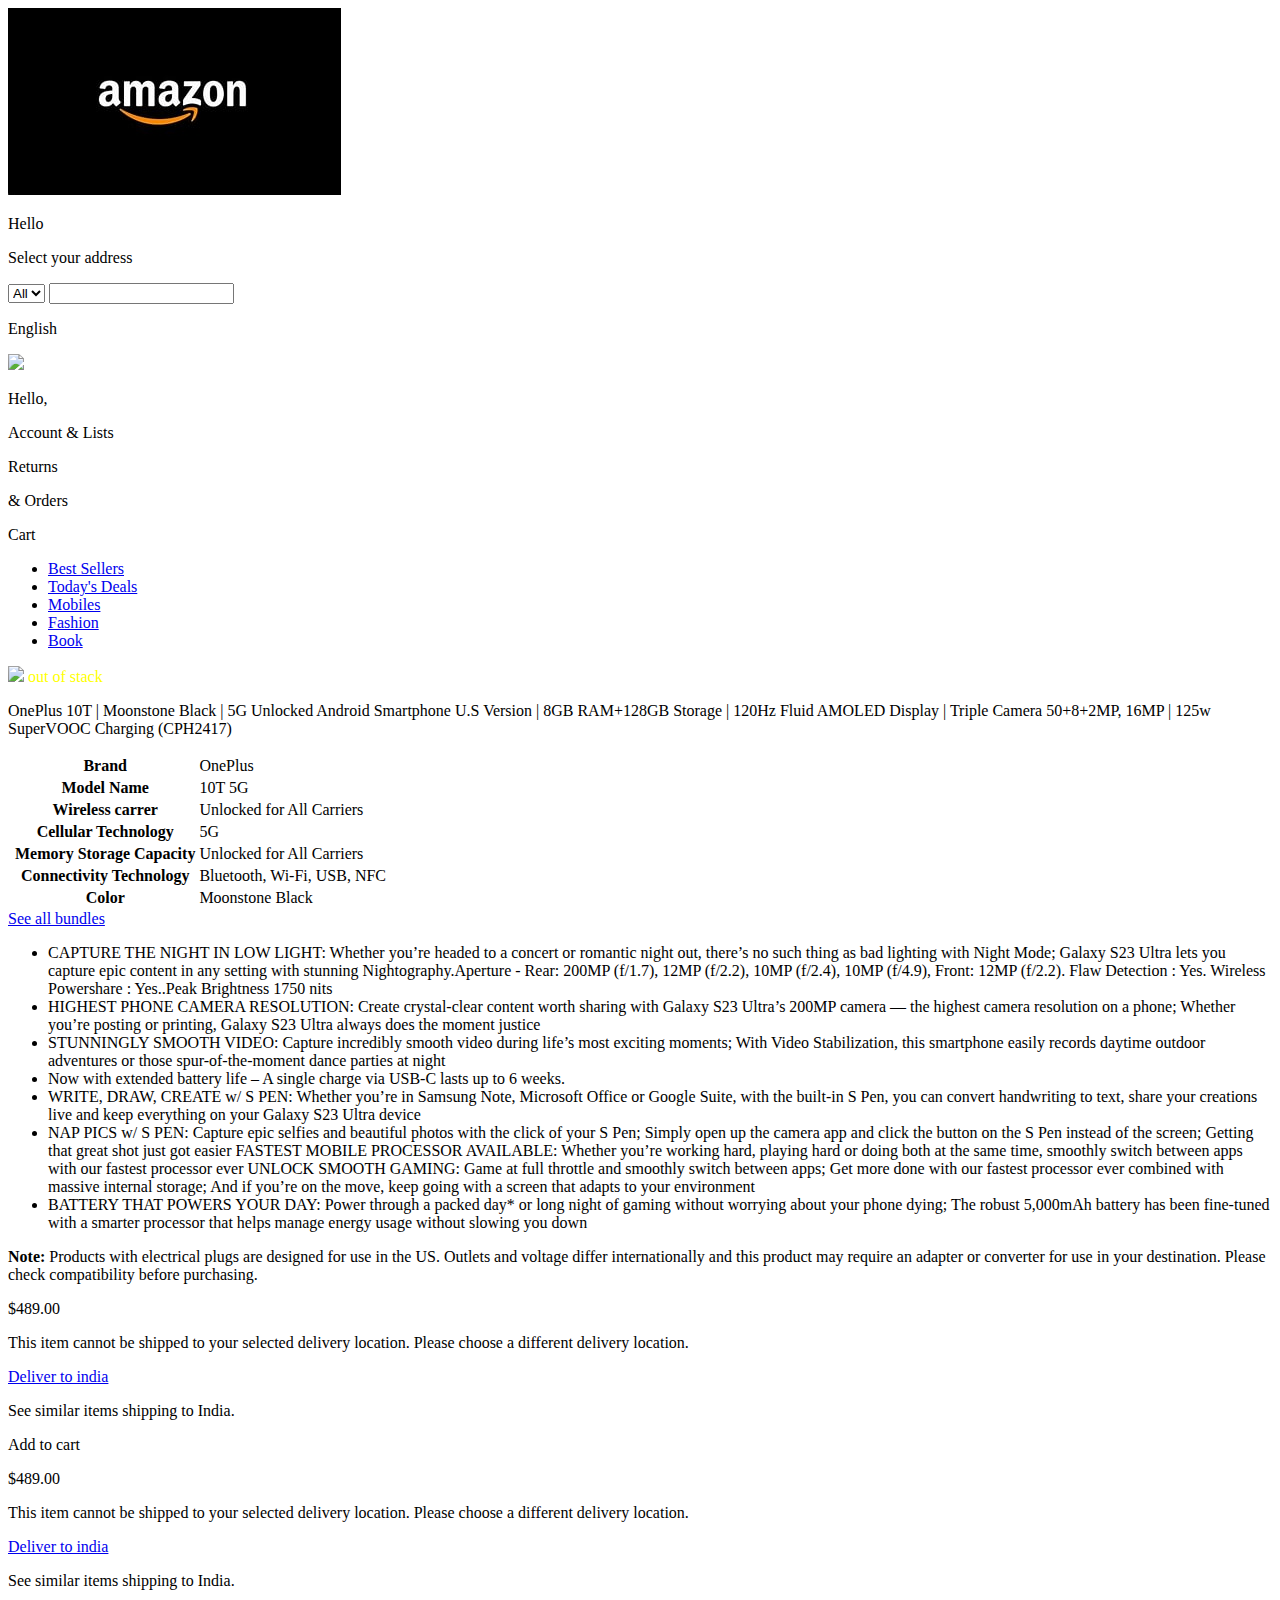
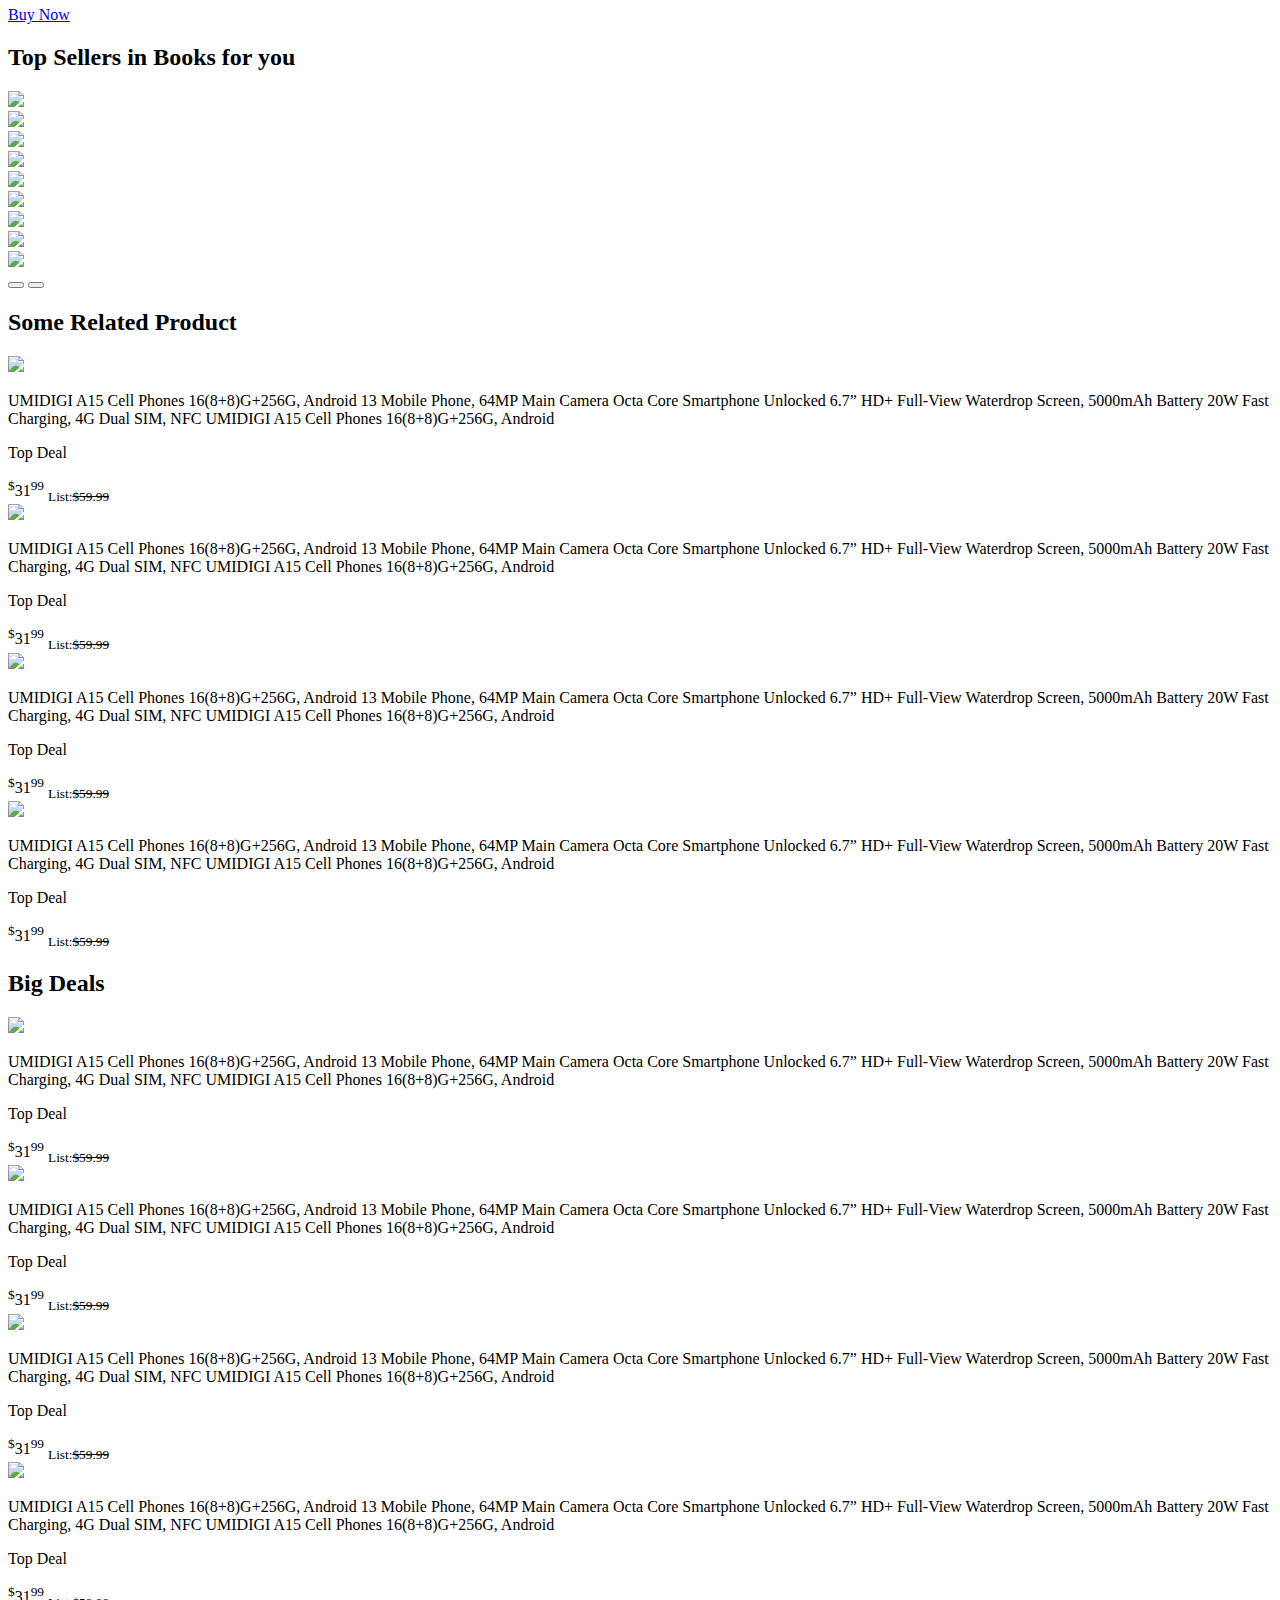
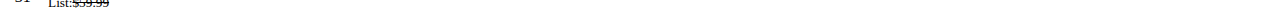
==== preview.html @ 97c39eb8 "Add files via upload" ====
<!DOCTYPE html>
<html lang="en">

<head>
    <meta charset="UTF-8">
    <meta name="viewport" content="width=device-width, initial-scale=1.0">
    <title>Product_detail</title>
    <!--css file-->
    <link rel="stylesheet" href="css/style.css" />
    <link rel="stylesheet" href="css/product.css" />
    <link rel="stylesheet" href="css/prof.css">
    <!--font awesome-->
    <link rel="stylesheet" href="https://cdnjs.cloudflare.com/ajax/libs/font-awesome/6.2.0/css/all.min.css"
        integrity="sha512-xh6O/CkQoPOWDdYTDqeRdPCVd1SpvCA9XXcUnZS2FmJNp1coAFzvtCN9BmamE+4aHK8yyUHUSCcJHgXloTyT2A=="
        crossorigin="anonymous" referrerpolicy="no-referrer" />
</head>

<body>
    <header class="header">
        <div class="container container-header">
            <div class="logo-container border-white">
                <div class="logo">
                    <a href="index.html" ><img src="amazon-logo.jpg"></a>
                </div>
            </div>

            <div class="address-container border-white">
                <p class="hello">Hello</p>
                <div class="icon-address">
                    <i class="fa-solid fa-location-dot icon-location"></i>
                    <p>Select your address</p>
                </div>
            </div>

            <div class="search-container">
                <select class="search-select">
                    <option class="option-all">All</option>

                </select>
                <input type="text" class="search-input" />
                <div class="search-icon">
                    <i class="fa-solid fa-magnifying-glass"></i>
                </div>

            </div>

            <div class="language-container border-white">
                <p>English</p>
                <div class="lauguge-image">
                    <img
                        src="https://media.istockphoto.com/vectors/vector-flag-of-the-republic-of-india-proportion-23-the-national-flag-vector-id1051236720?k=20&m=1051236720&s=612x612&w=0&h=ATObRTHmTosADa9zaB2dQPn_VAQmG1XYH2x92kzc304=" />
                </div>
            </div>

            <div class="login-container border-white">
                <p>Hello,<span></span></p>
                <p class="account">Account & Lists</p>

            </div>

            <div class="return-order-container">
                <p>Returns
                <div class="order">& Orders</div>
                </p>
            </div>

            <div class="cart-container border-white">
                <i class="fa-solid fa-cart-shopping"></i>
                Cart
            </div>
        </div>
    </header>

    <!--navigation-->
    <nav class="nav">
        <div class="container container-nav">
            <ul>
                </li>
                <li class="border-white"><a href="#Bigdeals">Best Sellers</a></li>
                <li class="border-white"><a href="#">Today's Deals</a></li>
                <li class="border-white"><a href="#">Mobiles</a></li>

                <li class="border-white"><a href="#fashion">Fashion</a></li>
                <li class="border-white"><a href="#books">Book</a></li>
              
        </div>
    </nav>
    <containner>
        <div class="containner">
            <div class="product-feature">
                <div class="product-item-pic">
                    <img src="https://m.media-amazon.com/images/I/71+4epVt2fL._AC_SY200_.jpg">
                    <label style="color: yellow; padding-left: px;">out of stack</label>
                </div>
                <div class="product-features">
                   <div class="container-product-detail">
                    <p class="deall">OnePlus 10T | Moonstone Black | 5G Unlocked Android Smartphone U.S Version | 8GB RAM+128GB Storage | 120Hz Fluid AMOLED Display | Triple Camera 50+8+2MP, 16MP | 125w SuperVOOC Charging (CPH2417)</p>
                    <div class="deals">
                      
                       <table>
          
                       
                        <tr>
                            <td><th>Brand</th></td>
                            <td>OnePlus</td>
                        </tr>
                        <tr>
                            <td><th>Model Name</th></td>
                            <td>10T 5G</td>
                        </tr>
                        <tr>
                            <td><th>Wireless carrer</th></td>
                            <td>Unlocked for All Carriers</td>
                        </tr>
                        <tr>
                            <td><th>Cellular Technology</th></td>
                            <td>5G</td>
                        </tr>
                        <tr>
                            <td><th>Memory Storage Capacity</th></td>
                            <td>Unlocked for All Carriers</td>
                        </tr>
                        <tr>
                            <td><th>Connectivity Technology</th></td>
                            <td>Bluetooth, Wi-Fi, USB, NFC</td>
                        </tr>
                        <tr>
                            <td><th>Color</th></td>
                            <td>Moonstone Black</td>
                        </tr>
                       </table>
                    </div>
                    <div class="features">
                        <a href="#">See all bundles</a>
                        <ul>
                            <li>CAPTURE THE NIGHT IN LOW LIGHT: Whether you’re headed to a concert or romantic night
                                out, there’s no such thing as bad lighting with Night Mode; Galaxy S23 Ultra lets you
                                capture epic content in any setting with stunning Nightography.Aperture - Rear: 200MP
                                (f/1.7), 12MP (f/2.2), 10MP (f/2.4), 10MP (f/4.9), Front: 12MP (f/2.2). Flaw Detection :
                                Yes. Wireless Powershare : Yes..Peak Brightness 1750 nits</li>
                            <li>HIGHEST PHONE CAMERA RESOLUTION: Create crystal-clear content worth sharing with Galaxy
                                S23 Ultra’s 200MP camera — the highest camera resolution on a phone; Whether you’re
                                posting or printing, Galaxy S23 Ultra always does the moment justice</li>
                            <li>STUNNINGLY SMOOTH VIDEO: Capture incredibly smooth video during life’s most exciting
                                moments; With Video Stabilization, this smartphone easily records daytime outdoor
                                adventures or those spur-of-the-moment dance parties at night</li>
                            <li>Now with extended battery life – A single charge via USB-C lasts up to 6 weeks.</li>
                            <li>WRITE, DRAW, CREATE w/ S PEN: Whether you’re in Samsung Note, Microsoft Office or Google
                                Suite, with the built-in S Pen, you can convert handwriting to text, share your
                                creations live and keep everything on your Galaxy S23 Ultra device</li>
                            <li>NAP PICS w/ S PEN: Capture epic selfies and beautiful photos with the click of your S
                                Pen; Simply open up the camera app and click the button on the S Pen instead of the
                                screen; Getting that great shot just got easier
                                FASTEST MOBILE PROCESSOR AVAILABLE: Whether you’re working hard, playing hard or doing
                                both at the same time, smoothly switch between apps with our fastest processor ever
                                UNLOCK SMOOTH GAMING: Game at full throttle and smoothly switch between apps; Get more
                                done with our fastest processor ever combined with massive internal storage; And if
                                you’re on the move, keep going with a screen that adapts to your environment</li>
                            <li>BATTERY THAT POWERS YOUR DAY: Power through a packed day* or long night of gaming
                                without worrying about your phone dying; The robust 5,000mAh battery has been fine-tuned
                                with a smarter processor that helps manage energy usage without slowing you down</li>
                        </ul>
                        <p><b>Note:</b> Products with electrical plugs are designed for use in the US. Outlets and
                            voltage differ internationally and this product may require an adapter or converter for use
                            in your destination. Please check compatibility before purchasing.</p>
                    </div>
                    </div>
                    <div class="exclusive-deals">
                        <p>$489.00</p>
                         <p>This item cannot be shipped to your selected delivery location. Please choose a different delivery location.</p>
                        <a href="#">Deliver to india</a>
                        <p>See similar items shipping to India.</p>
                            <div class="p-join">
                                <p>Add to cart</p>
                            </div>
                            <div class="exclusive-deals">
                                <p>$489.00</p>
                                 <p>This item cannot be shipped to your selected delivery location. Please choose a different delivery location.</p>
                                <a href="#">Deliver to india</a>
                                <p>See similar items shipping to India.</p>
                                    <div class="p-join payment_form">
                                        <p><a href="success.html">Buy Now</a></p>
                                    </div>
                                </div>
        
                            </div>
                        </div>

                    </div>

                </div>
            </div>
        </div>
        </container>
        <section>
            <div class="book_container" id="books">
                <h2>Top Sellers in Books for you</h2>
                <div class="book_list">
                    <div class="book_img">
                        <img src="https://m.media-amazon.com/images/I/91n+yAE5aeL._AC_SY200_.jpg">
                    </div>
                    <div class="book_img">
                        <img src="https://m.media-amazon.com/images/I/61gpEX9QKkL._AC_SY200_.jpg">
                    </div>
                    <div class="book_img">
                        <img src="https://m.media-amazon.com/images/I/71mo8pckh1L._AC_SY200_.jpg">
                    </div>
                    <div class="book_img">
                        <img src="https://m.media-amazon.com/images/I/51ANGs92WhL._AC_SY200_.jpg">
                    </div>
                    <div class="book_img">
                        <img src="https://m.media-amazon.com/images/I/61n-Bi8rEbL._AC_SY200_.jpg">
                    </div>
    
                    <div class="book_img">
                        <img src="https://m.media-amazon.com/images/I/71d05LRCy-L._AC_SY200_.jpg">
                    </div>
    
                    <div class="book_img">
                        <img src="https://m.media-amazon.com/images/I/41zu6z6lDuL._AC_SY200_.jpg">
                    </div>
                    <div class="book_img">
                        <img src="https://m.media-amazon.com/images/I/61sYrZXjsyL._AC_SY200_.jpg">
                    </div>
                    <div class="book_img">
                        <img src="https://m.media-amazon.com/images/I/81O9My+c-KL._AC_SY200_.jpg">
                    </div>
                    
                </div>
                <div class="book-btn-container">
                    <button class="book-btn" id="slide-btn-left"><i class="fa-solid fa-angle-left"></i></button>
                    <button class="book-btn" id="slide-btn-right"><i class="fa-solid fa-angle-right"></i></button>
                </div>
            </div>
            <div class="container" id="Bigdeals">
                <div class="product-container" id="fashion">
                    <div class="container-item">
                        <h2>Some Related Product</h2>
                        
                        <div class="product-item">
                            <div class="product-summary">
                                <div class="product">
                                    <img src="https://m.media-amazon.com/images/I/41FxbrMzpnL._AC_SR320,320_.jpg" />
                                </div>
                                <div class="product-caption">
                                    <p>UMIDIGI A15 Cell Phones 16(8+8)G+256G, Android 13 Mobile Phone, 64MP Main Camera Octa Core Smartphone Unlocked 6.7” HD+ Full-View Waterdrop Screen, 5000mAh Battery 20W Fast Charging, 4G Dual SIM, NFC
UMIDIGI A15 Cell Phones 16(8+8)G+256G, Android</p>
                                </div>
                                <div class="top-deal">
                                    <p>Top Deal</p>
                                </div>
                                <div class="price">
                                    <sup>$</sup>31<sup>99</sup> <sub>List:<strike>$59.99</strike></sub>
                                </div>
                            </div>
                            <div class="product-summary">
                                <div class="product">
                                    <img src="https://m.media-amazon.com/images/I/41FxbrMzpnL._AC_SR320,320_.jpg" />
                                </div>
                                <div class="product-caption">
                                    <p>UMIDIGI A15 Cell Phones 16(8+8)G+256G, Android 13 Mobile Phone, 64MP Main Camera Octa Core Smartphone Unlocked 6.7” HD+ Full-View Waterdrop Screen, 5000mAh Battery 20W Fast Charging, 4G Dual SIM, NFC
UMIDIGI A15 Cell Phones 16(8+8)G+256G, Android</p>
                                </div>
                                <div class="top-deal">
                                    <p>Top Deal</p>
                                </div>
                                <div class="price">
                                    <sup>$</sup>31<sup>99</sup> <sub>List:<strike>$59.99</strike></sub>
                                </div>
                            </div>
                            <div class="product-summary">
                                <div class="product">
                                    <img src="https://m.media-amazon.com/images/I/41FxbrMzpnL._AC_SR320,320_.jpg" />
                                </div>
                                <div class="product-caption">
                                    <p>UMIDIGI A15 Cell Phones 16(8+8)G+256G, Android 13 Mobile Phone, 64MP Main Camera Octa Core Smartphone Unlocked 6.7” HD+ Full-View Waterdrop Screen, 5000mAh Battery 20W Fast Charging, 4G Dual SIM, NFC
UMIDIGI A15 Cell Phones 16(8+8)G+256G, Android</p>
                                </div>
                                <div class="top-deal">
                                    <p>Top Deal</p>
                                </div>
                                <div class="price">
                                    <sup>$</sup>31<sup>99</sup> <sub>List:<strike>$59.99</strike></sub>
                                </div>
                            </div>
                            <div class="product-summary">
                                <div class="product">
                                    <img src="https://m.media-amazon.com/images/I/41R2IrhlaDL._AC_SR320,320_.jpg" />
                                </div>
                                <div class="product-caption">
                                    <p>UMIDIGI A15 Cell Phones 16(8+8)G+256G, Android 13 Mobile Phone, 64MP Main Camera Octa Core Smartphone Unlocked 6.7” HD+ Full-View Waterdrop Screen, 5000mAh Battery 20W Fast Charging, 4G Dual SIM, NFC
UMIDIGI A15 Cell Phones 16(8+8)G+256G, Android</p>
                                </div>
                                <div class="top-deal">
                                    <p>Top Deal</p>
                                </div>
                                <div class="price">
                                    <sup>$</sup>31<sup>99</sup> <sub>List:<strike>$59.99</strike></sub>
                                </div>
                            </div>
                        </div>
                    </div>
                </div>
            </div>

            </div>
            <div class="container" id="fashion">
                <div class="product-container">
                    <div class="container-item">
                        <h2>Big Deals</h2>
                       
                        <div class="product-item">
                            <div class="product-summary">
                                <div class="product">
                                    <img src="https://m.media-amazon.com/images/I/41MqvZf1WNL._AC_SR160,160_.jpg" />
                                </div>
                                <div class="product-caption">
                                    <p>UMIDIGI A15 Cell Phones 16(8+8)G+256G, Android 13 Mobile Phone, 64MP Main Camera Octa Core Smartphone Unlocked 6.7” HD+ Full-View Waterdrop Screen, 5000mAh Battery 20W Fast Charging, 4G Dual SIM, NFC
UMIDIGI A15 Cell Phones 16(8+8)G+256G, Android</p>
                                </div>
                                <div class="top-deal">
                                    <p>Top Deal</p>
                                </div>
                                <div class="price">
                                    <sup>$</sup>31<sup>99</sup> <sub>List:<strike>$59.99</strike></sub>
                                </div>
                            </div>
                            <div class="product-summary">
                                <div class="product">
                                    <img src="https://m.media-amazon.com/images/I/41FxbrMzpnL._AC_SR320,320_.jpg" />
                                </div>
                                <div class="product-caption">
                                    <p>UMIDIGI A15 Cell Phones 16(8+8)G+256G, Android 13 Mobile Phone, 64MP Main Camera Octa Core Smartphone Unlocked 6.7” HD+ Full-View Waterdrop Screen, 5000mAh Battery 20W Fast Charging, 4G Dual SIM, NFC
UMIDIGI A15 Cell Phones 16(8+8)G+256G, Android</p>
                                </div>
                                <div class="top-deal">
                                    <p>Top Deal</p>
                                </div>
                                <div class="price">
                                    <sup>$</sup>31<sup>99</sup> <sub>List:<strike>$59.99</strike></sub>
                                </div>
                            </div>
                            <div class="product-summary">
                                <div class="product">
                                    <img src="https://m.media-amazon.com/images/I/41FxbrMzpnL._AC_SR320,320_.jpg" />
                                </div>
                                <div class="product-caption">
                                    <p>UMIDIGI A15 Cell Phones 16(8+8)G+256G, Android 13 Mobile Phone, 64MP Main Camera Octa Core Smartphone Unlocked 6.7” HD+ Full-View Waterdrop Screen, 5000mAh Battery 20W Fast Charging, 4G Dual SIM, NFC
UMIDIGI A15 Cell Phones 16(8+8)G+256G, Android</p>
                                </div>
                                <div class="top-deal">
                                    <p>Top Deal</p>
                                </div>
                                <div class="price">
                                    <sup>$</sup>31<sup>99</sup> <sub>List:<strike>$59.99</strike></sub>
                                </div>
                            </div>
                            <div class="product-summary">
                                <div class="product">
                                    <img src="https://m.media-amazon.com/images/I/41FxbrMzpnL._AC_SR320,320_.jpg" />
                                </div>
                                <div class="product-caption">
                                    <p>UMIDIGI A15 Cell Phones 16(8+8)G+256G, Android 13 Mobile Phone, 64MP Main Camera Octa Core Smartphone Unlocked 6.7” HD+ Full-View Waterdrop Screen, 5000mAh Battery 20W Fast Charging, 4G Dual SIM, NFC
UMIDIGI A15 Cell Phones 16(8+8)G+256G, Android</p>
                                </div>
                                <div class="top-deal">
                                    <p>Top Deal</p>
                                </div>
                                <div class="price">
                                    <sup>$</sup>31<sup>99</sup> <sub>List:<strike>$59.99</strike></sub>
                                </div>
                            </div>
                        </div>
                    </div>
                </div>
            </div>
        </section>
</body>

</html>
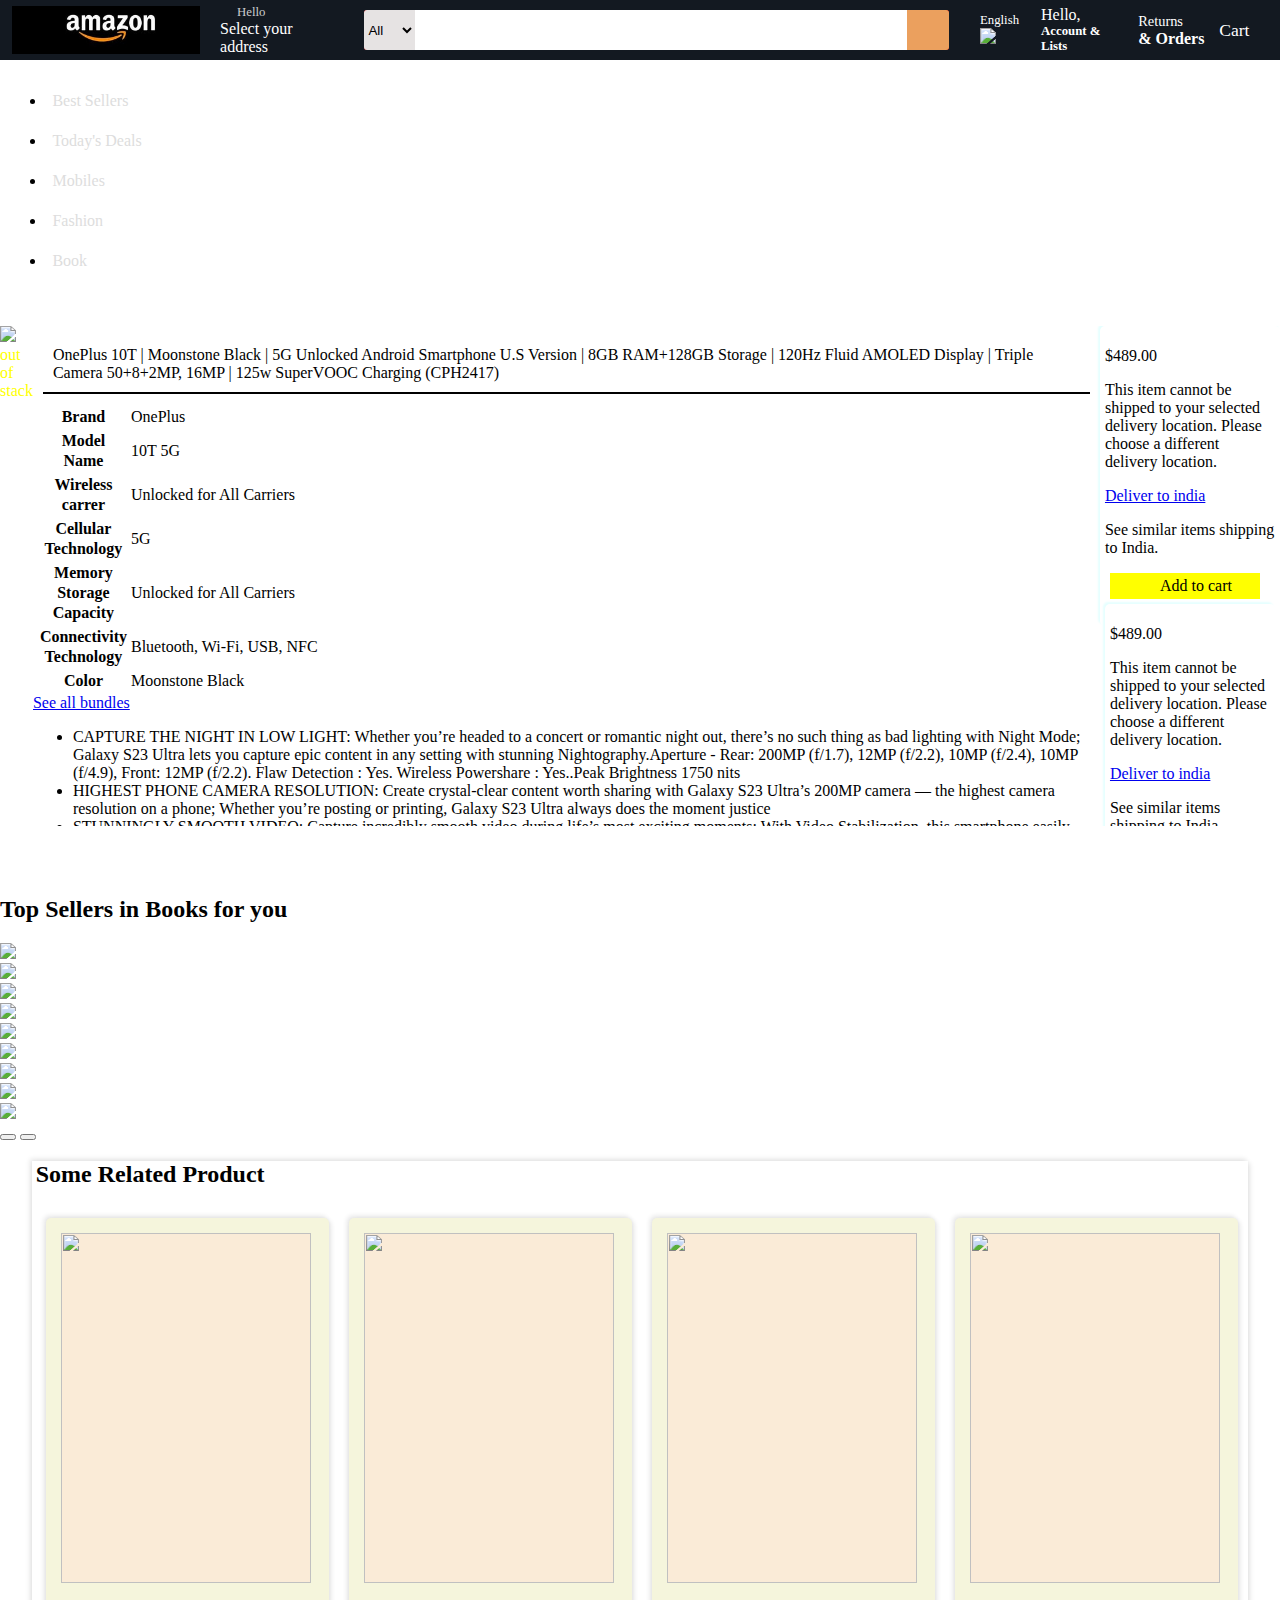
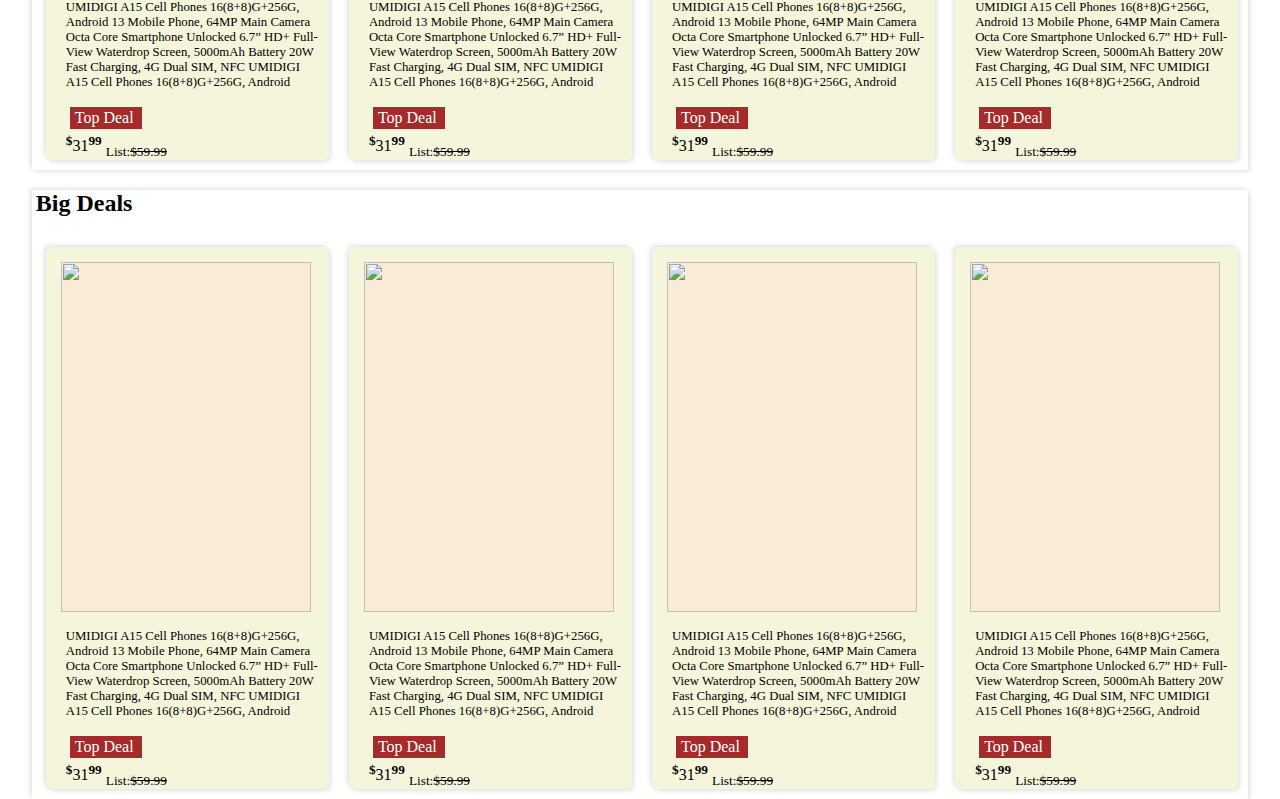
==== commit a12a9082: "preview.html" ====
--- a/preview.html
+++ b/preview.html
@@ -13,6 +13,417 @@
     <link rel="stylesheet" href="https://cdnjs.cloudflare.com/ajax/libs/font-awesome/6.2.0/css/all.min.css"
         integrity="sha512-xh6O/CkQoPOWDdYTDqeRdPCVd1SpvCA9XXcUnZS2FmJNp1coAFzvtCN9BmamE+4aHK8yyUHUSCcJHgXloTyT2A=="
         crossorigin="anonymous" referrerpolicy="no-referrer" />
+    <style>
+        
+.container-item{
+     padding-left: 4px;
+    background-color: white;
+    box-shadow: 0cap;
+    height: 100%;
+    width: 96%;
+    margin: auto;
+box-shadow: -2px -2px 5px rgba(0, 0, 0, 0.1),
+2px 2px 5px rgba(0, 0, 0, 0.1);
+}
+.product-item{
+    display: flex;
+    justify-content: space-evenly;
+    align-items: center;
+    width: auto;
+}
+.product{
+    margin: 10px;
+    height: 350px;
+    width: 250px;
+}
+.product-summary{
+             background-color: beige;
+             box-shadow: -2px -2px 5px rgba(0, 0, 0, 0.1),
+             2px 2px 5px rgba(0, 0, 0, 0.1);
+             justify-content: space-evenly;
+          margin: 10px;
+             border-radius: 5px;
+}
+.product img{
+    width: 100%;
+    height: 100%;
+    margin: 5px;
+    background-color: antiquewhite;
+}
+.product-caption p{
+    padding-left: 10px;
+      font-size: 0.8rem;
+      display: inline-block;
+}
+.product-caption{
+    padding-left: 10px;
+    padding-right: 10px;
+    width: fit-content;
+}
+.top-deal{
+    padding-left: 20px;
+    width: 100px;
+}
+.top-deal p{
+       background-color: brown;
+       color: white;
+       padding: 2px;
+       margin: 4px;
+       padding-left: 5px;
+       font-weight: 0.5rem;
+}
+.top-deal  a{
+    color: white;
+    text-decoration: none;
+}
+.price {
+    font-weight: 0.1rem;
+    padding-left: 20px;
+}
+sup{
+    font-weight:bold ;
+}.containner{
+    margin-top: 50px;
+    height: 550px;
+    
+}
+ table tr th {
+    
+    width: 10px;
+    line-height: 20px;
+   
+}
+.product-feature{
+    display: flex;
+    background-color: white;   
+}
+.product-features .deall{
+    margin: 10px;
+    padding: 10px;
+    border-bottom: 2px solid black;
+}
+.product-features{
+    height: 500px;
+    overflow-x: hidden;
+    width: auto;
+    display: flex;
+}
+.container-product-detail{
+    background-color: #fff;
+    height: fit-content;
+    box-shadow: -2px -2px 2px rgb(230, 277, 277), 2px 2px 2px white;
+}
+.product-item-pic img{
+    height: 550px;
+}
+
+.exclusive-deals{
+    display: block;
+    border-radius: 5px;
+    background-color: #fff;
+    padding: 5px;
+    height: 300px;
+    width: auto;
+    box-shadow: -2px -2px 2px rgb(230, 277, 277), 2px 2px 2px white;
+}
+
+
+.p-join p{
+   background-color: yellow;
+   margin: 5px;
+   width: 150px;
+   padding: 4px;
+   padding-left: 50px;
+   align-items: center;
+
+}
+.payment_form p{
+    color: white;
+    text-decoration: none;
+}* {
+    box-sizing: border-box;
+
+}
+
+body {
+    margin: 0;
+}
+
+.header {
+    background-color: rgb(19, 25, 33);
+    height: 60px;
+    color: white;
+}
+
+
+/* layout**/
+.container {
+    width: 99%;
+    /* background-color: red; */
+    height: 100%;
+    margin: auto;
+
+}
+
+.container-header {
+    display: flex;
+    align-items: center;
+}
+
+/**logo***/
+.logo-container {
+    height: 50px;
+    width: auto;
+    display: flex;
+    align-items: center;
+    font-size: 1.1rem;
+
+
+    overflow: hidden;
+}
+
+.logo img {
+    width: 200px;
+    height: 100%;
+
+    overflow: hidden;
+}
+
+.dotin {
+    position: relative;
+    margin-left: -13px;
+    margin-top: -10px;
+}
+
+.border-white {
+    padding: 5px;
+    border: 1.5px solid transparent;
+}
+
+.border-white:hover {
+    border: 1.5px solid #ffffff;
+}
+
+/***********addresss************/
+.address-container {
+    margin-left: 10px;
+}
+
+.address-container p {
+    margin: 0;
+}
+
+.icon-address {
+    display: flex;
+    align-items: center;
+}
+
+.hello {
+    font-size: 0.8rem;
+    padding-left: 20px;
+    color: #ccc;
+}
+
+.icon-location {
+    margin-right: 3px;
+}
+
+
+/***search-container****/
+.search-container {
+    background-color: red;
+    margin-left: 25px;
+    width: 640px;
+    display: flex;
+    height: 40px;
+    justify-content: space-between;
+    border-radius: 3px;
+    overflow: hidden;
+}
+
+.search-container:hover {
+    outline: 3px solid orange;
+}
+
+.search-select {
+    width: 60px;
+    border: none;
+    background-color: rgb(230, 227, 227);
+}
+
+.search-input {
+    width: 100%;
+    height: 100%;
+    border: none;
+    outline: none;
+    padding: 3px;
+    font-size: 1.1rem;
+}
+
+.search-icon {
+    width: 50px;
+    background-color: rgb(235, 160, 94);
+    display: flex;
+    justify-content: center;
+    align-items: center;
+    font-size: 1.2rem;
+    color: #000;
+}
+
+
+/***lauguage section*/
+.language-container {
+    margin-left: 25px;
+}
+
+.language-container p {
+    font-size: 0.8rem;
+    margin: 0;
+}
+
+.lauguge-image {
+    width: 20px;
+}
+
+.lauguge-image img {
+    width: 100%;
+}
+
+
+/***login-container***/
+.login-container {
+    margin-left: 10px;
+}
+
+.login-container p {
+    margin: 0;
+}
+
+.account {
+    font-weight: 900;
+    font-size: 0.8rem;
+    width: fit-content;
+}
+
+.return-order-container {
+    width: 65px;
+    font-size: 0.9rem;
+    margin-left: 10px;
+}
+
+.return-order-container p {
+    margin: 0;
+}
+
+.order {
+    font-size: 1rem;
+    font-weight: 900;
+    display: flex;
+    width: 75px;
+}
+
+/****cart container***/
+.cart-container {
+    font-size: 1.1rem;
+    display: flex;
+    width: 65px;
+    margin-left: 10px;
+}
+
+.cart-container i {
+    font-size: 1rem;
+    color: #DDD;
+}
+
+.cart-container a {
+    text-decoration: none;
+    color: #fff;
+}
+
+#loginlink {
+    text-decoration: none;
+    color: #fff;
+}
+.foot-panel {
+    background-color: #374753;
+    height: 50px;
+    display: flex;
+    justify-content: center;
+    align-items: center;
+    font-size: 0.85rem;
+}
+
+.foot-panel2 {
+    background-color: #232f3E;
+    color: white;
+    height: 300px;
+    width: 100%;
+    display: flex;
+    justify-content: space-evenly;
+    padding-top: 10px;
+}
+
+ul a {
+    display: block;
+    margin-top: 10px;
+    text-decoration: none;
+    color: #DDD;
+}
+
+ul a:hover {
+    text-decoration: underline;
+}
+
+.foot-panel1 {
+    display: flex;
+    font-size: 0.85rem;
+
+}
+
+ul p {
+    font-weight: 700;
+    color: #fff;
+}
+
+.foot-panel3 {
+    background-color: #374753;
+    color: white;
+    border-top: 0.5px solid white;
+    display: flex;
+    justify-content: center;
+    height: 60px;
+    margin-bottom: 1px;
+}
+
+
+
+.logo img {
+    width: 200px;
+    height: 100%;
+
+    overflow: hidden;
+}
+
+.foot-panel4 {
+    background-color: #0f1111;
+    height: 200px;
+    color: white;
+    display: flex;
+    justify-content: center;
+    align-items: center;
+}
+
+.copy-right {
+    display: flex;
+    align-items: center;
+    justify-content: center;
+}
+
+.pages {
+    font-size: 0.75rem;
+
+}
+    </style>
 </head>
 
 <body>
@@ -377,4 +788,4 @@
         </section>
 </body>
 
-</html>+</html>
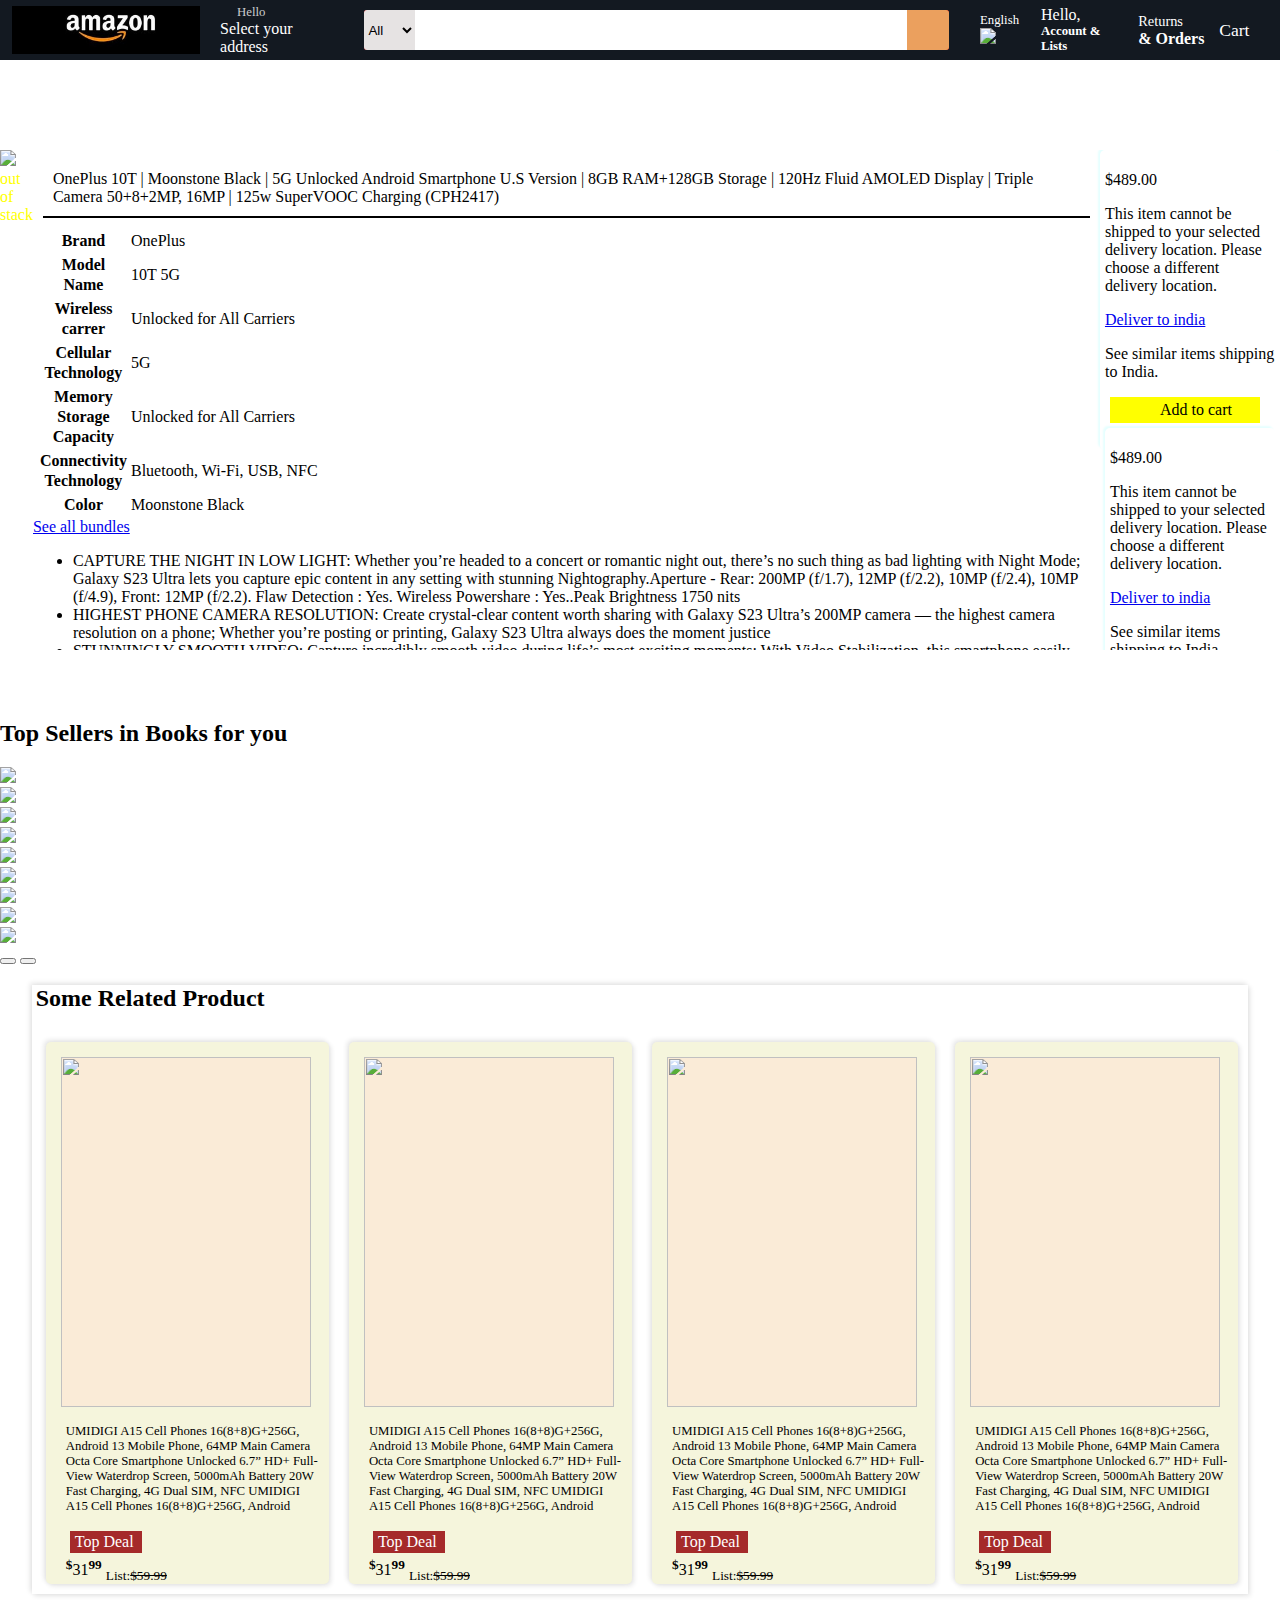
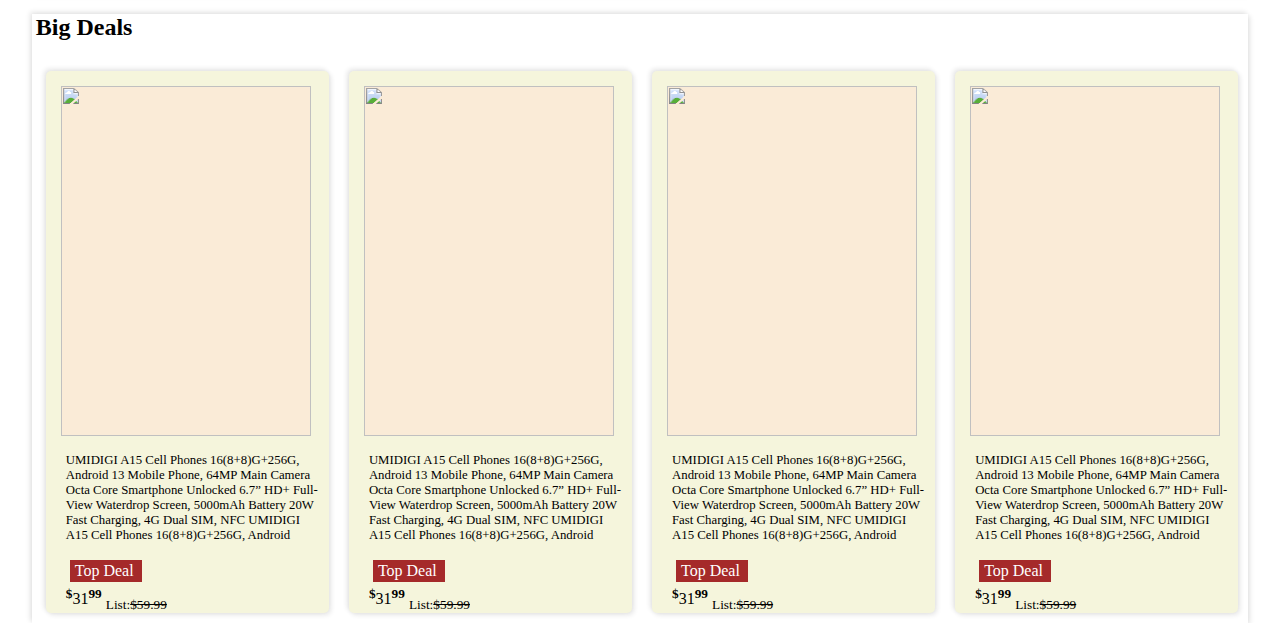
==== commit aa81ad7b: "preview.html" ====
--- a/preview.html
+++ b/preview.html
@@ -14,7 +14,67 @@
         integrity="sha512-xh6O/CkQoPOWDdYTDqeRdPCVd1SpvCA9XXcUnZS2FmJNp1coAFzvtCN9BmamE+4aHK8yyUHUSCcJHgXloTyT2A=="
         crossorigin="anonymous" referrerpolicy="no-referrer" />
     <style>
-        
+        .container-nav {
+    display: flex;
+    align-items: center;
+    justify-content: space-between;
+    padding-left: 15px;
+}
+
+
+.container-nav ul {
+    padding: 0;
+    margin: 0;
+    display: flex;
+    align-items: center;
+    height: 100%;
+    font-size: 1rem;
+    color: white;
+    list-style: none;
+}
+
+ul li a {
+    color: white;
+    text-decoration: none;
+    padding: 0px 2px;
+
+}
+
+.nav-right-image-amazon-prime {
+    min-width: 300px;
+    height: 300;
+    max-width: 500px;
+}
+
+.nav-right-image-amazon-prime img {
+    width: 100%;
+    height: 100%;
+}
+
+.prime-image {
+    background-color: white;
+    height: 350px;
+    width: 350px;
+    position: absolute;
+    z-index: 1;
+    display: none;
+    color: #000;
+    margin-left: -10px;
+    transition: display 1s;
+    padding: 10px;
+}
+
+.prime-image-hover:hover .prime-image {
+    transition: display 1s;
+    display: block;
+}
+
+.prime-image img {
+    width: 100%;
+    height: 100%;
+}
+
+
 .container-item{
      padding-left: 4px;
     background-color: white;
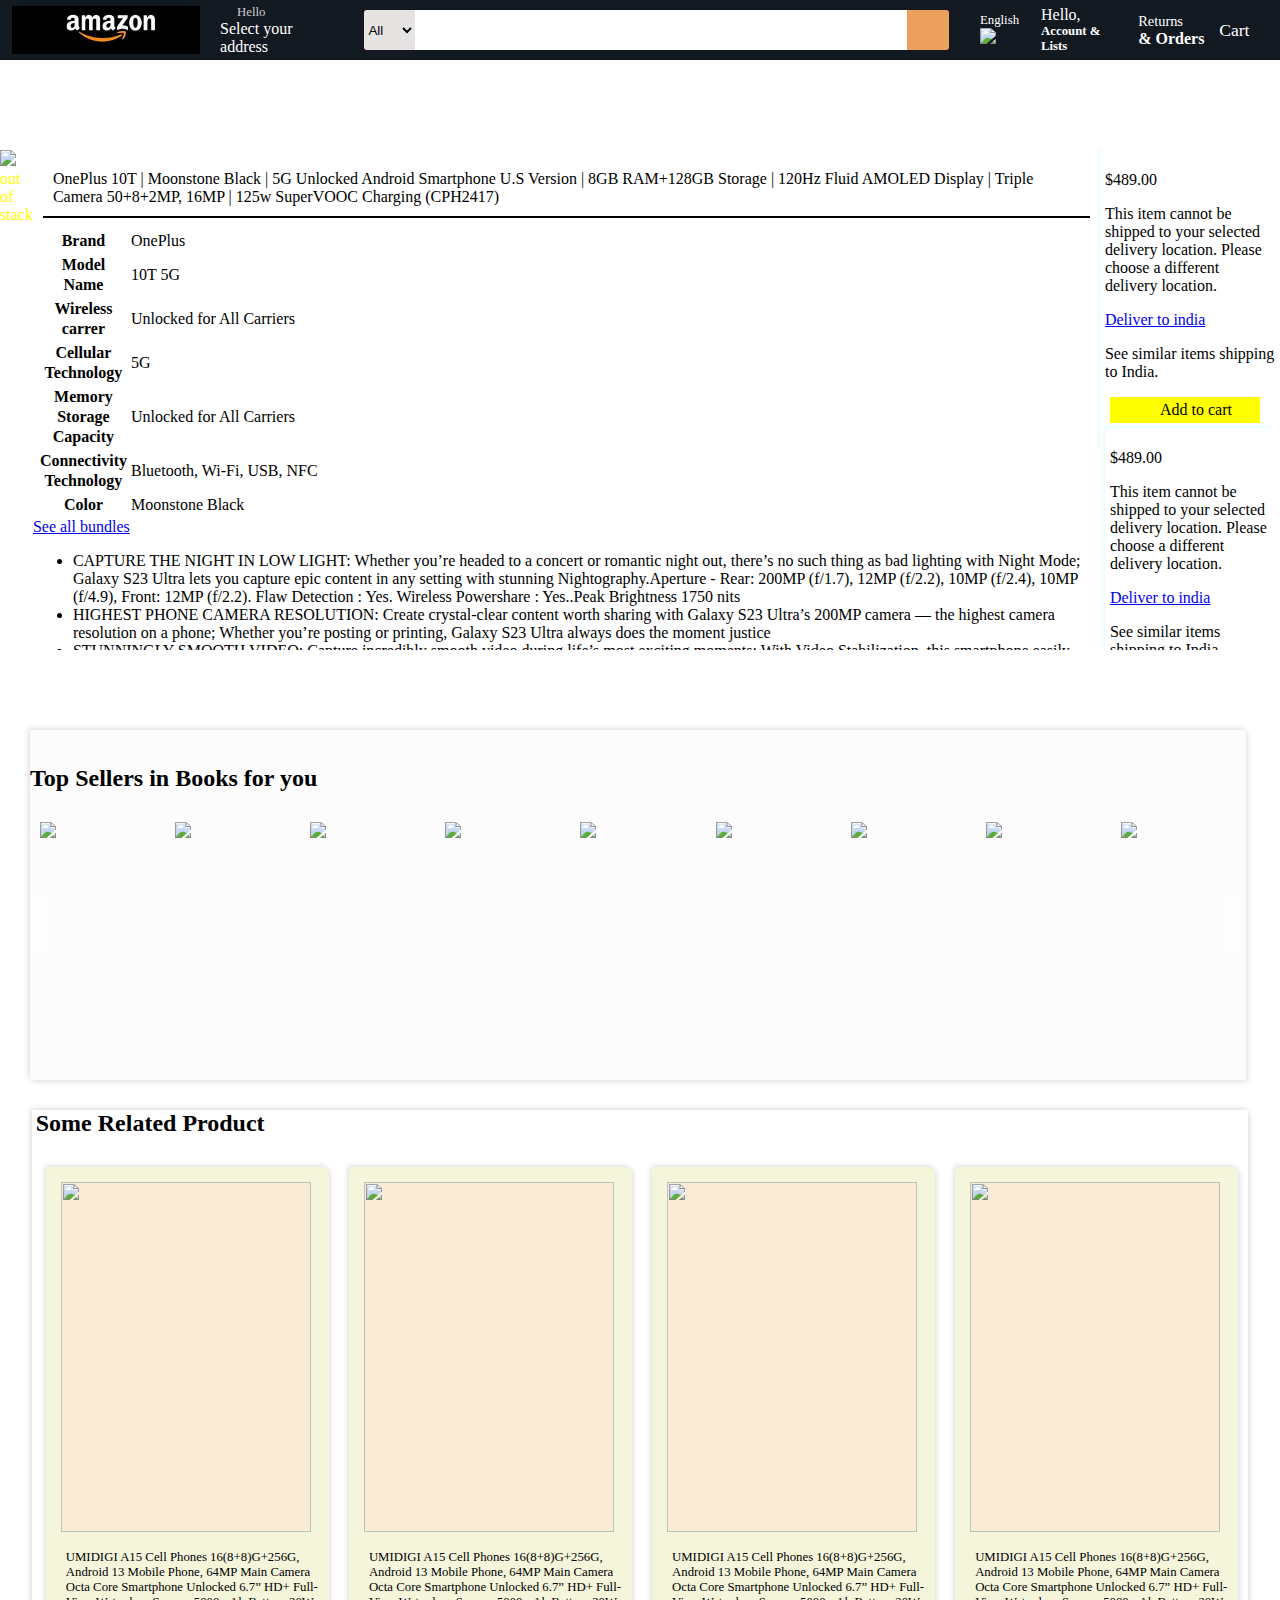
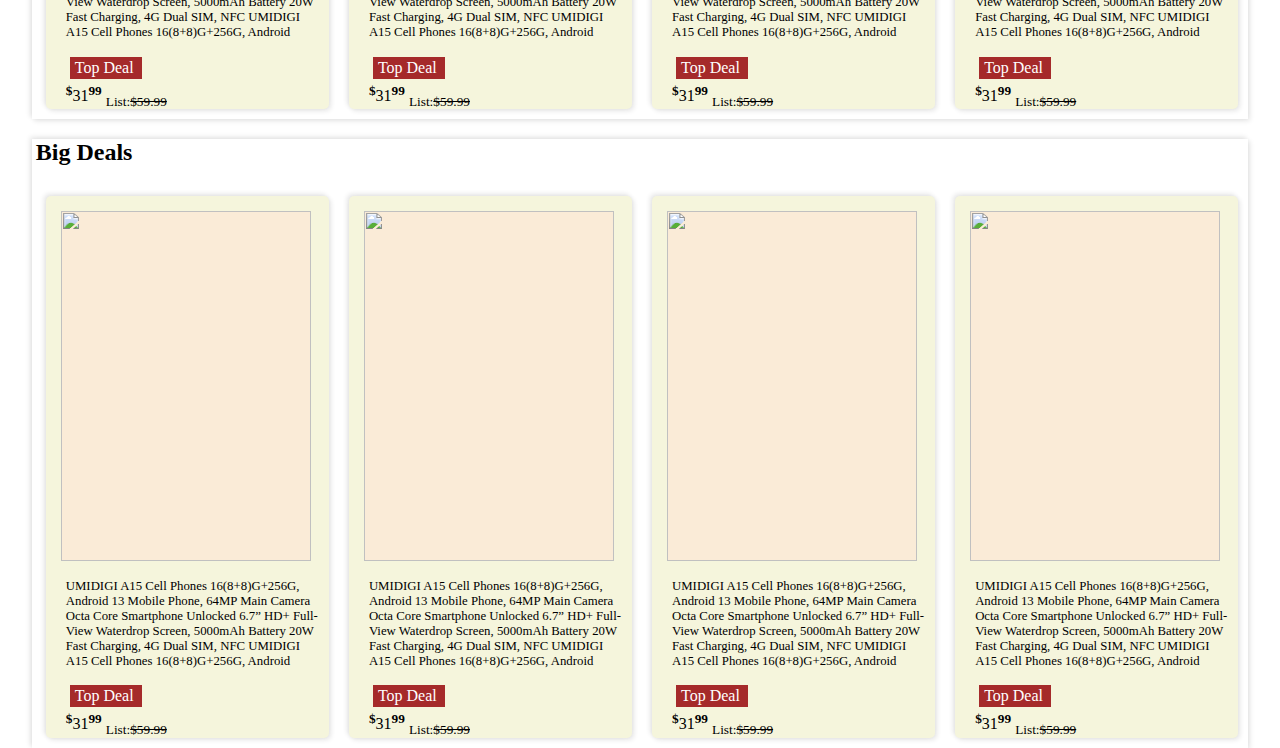
==== commit e66e048d: "preview.html" ====
--- a/preview.html
+++ b/preview.html
@@ -400,6 +400,57 @@
     color: #fff;
 }
 
+        /********book section********/
+.book_container {
+    position: relative;
+    background-color: rgb(252, 252, 252);
+    height: 350px;
+    width: 95%;
+    padding-top: 15px;
+    margin: 30px;
+    overflow: hidden;
+    box-shadow: -2px -2px 5px rgba(0, 0, 0, 0.1),
+        2px 2px 5px rgba(0, 0, 0, 0.1);
+}
+
+.book_list {
+    display: flex;
+    justify-content: space-between;
+}
+
+.book_list .book_img img {
+    padding: 10px;
+}
+
+.book_img {
+    margin: auto;
+    display: flex;
+    align-items: center;
+    height: 100%;
+    width: 100%;
+    min-height: fit-content;
+}
+
+.book-btn-container {
+    position: absolute;
+    align-items: center;
+    display: flex;
+    top: 20px;
+    height: 100%;
+    justify-content: space-between;
+    width: 100%;
+}
+
+.book-btn {
+
+    background-color: rgb(255, 255, 255, 0.4);
+    border: none;
+    outline: none;
+    font-size: 30px;
+    font-weight: 300;
+    padding: 30px 10px;
+    color: #000;
+}
 #loginlink {
     text-decoration: none;
     color: #fff;
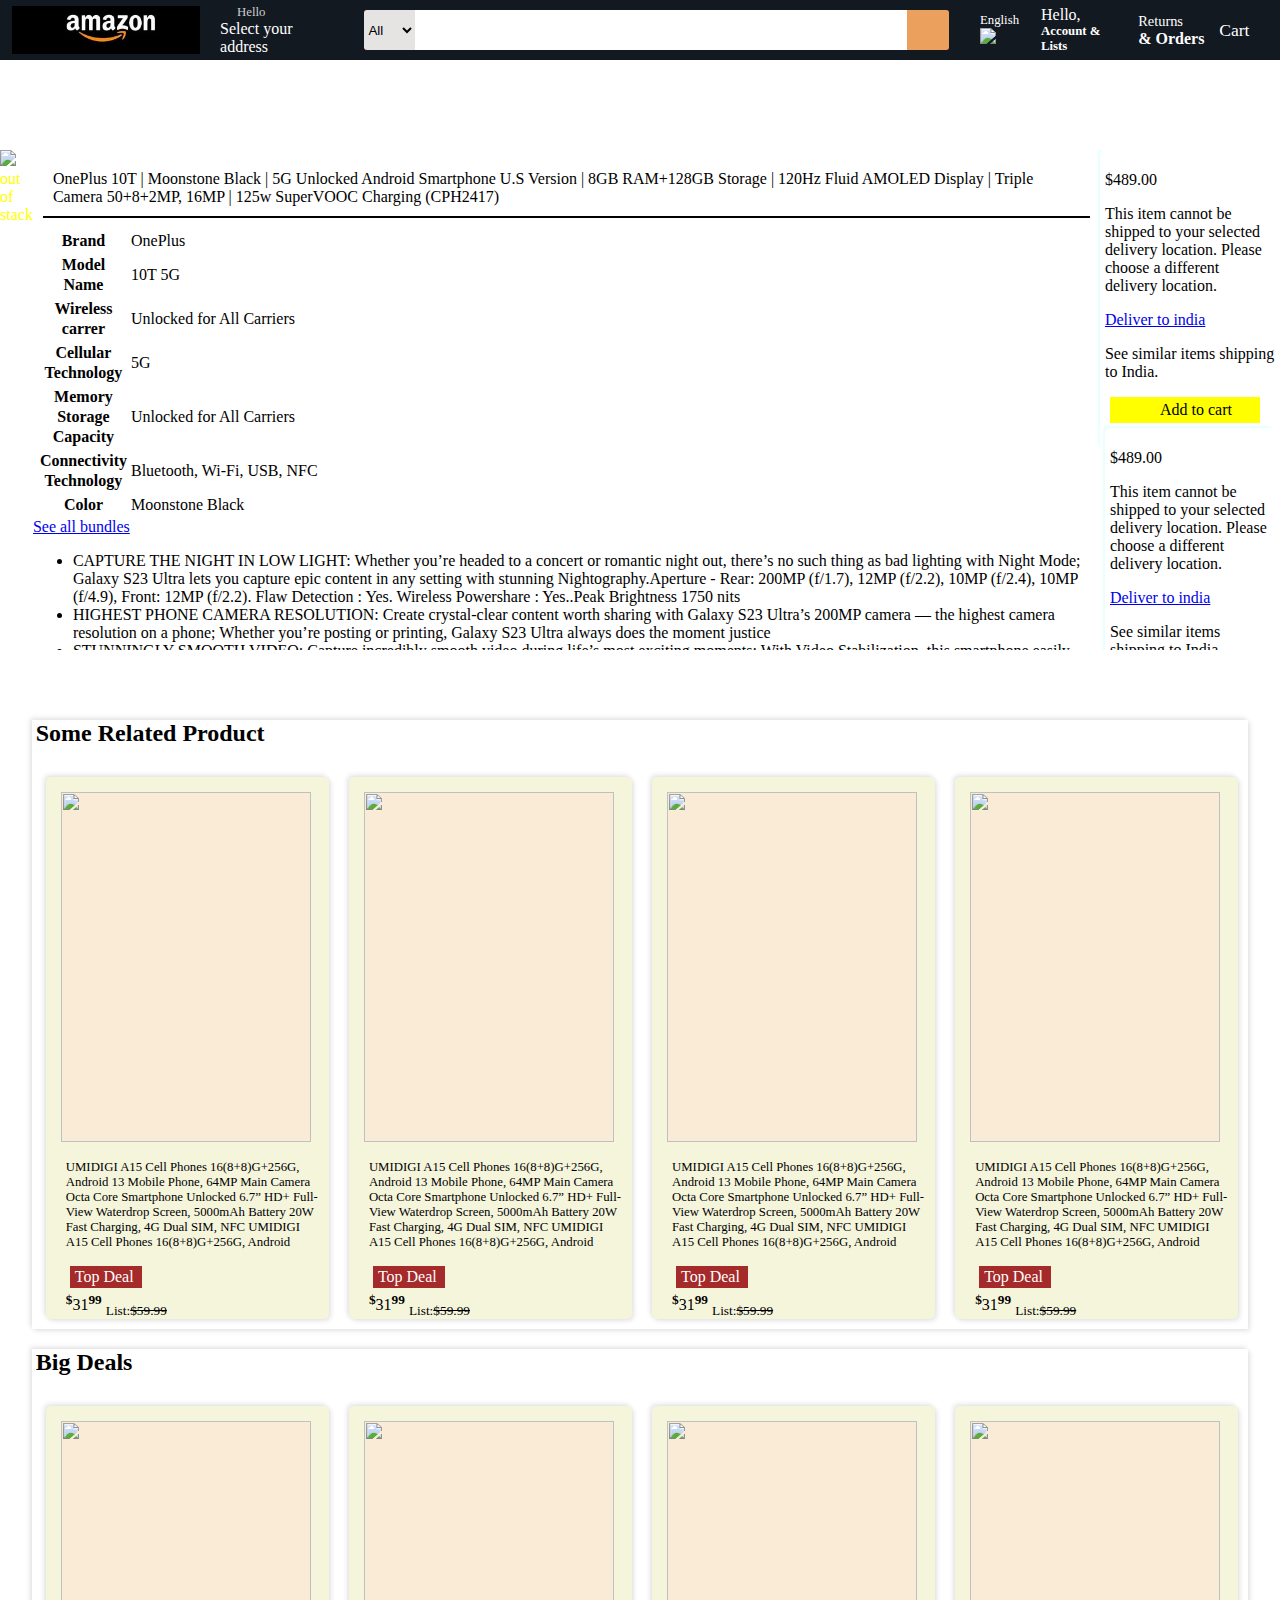
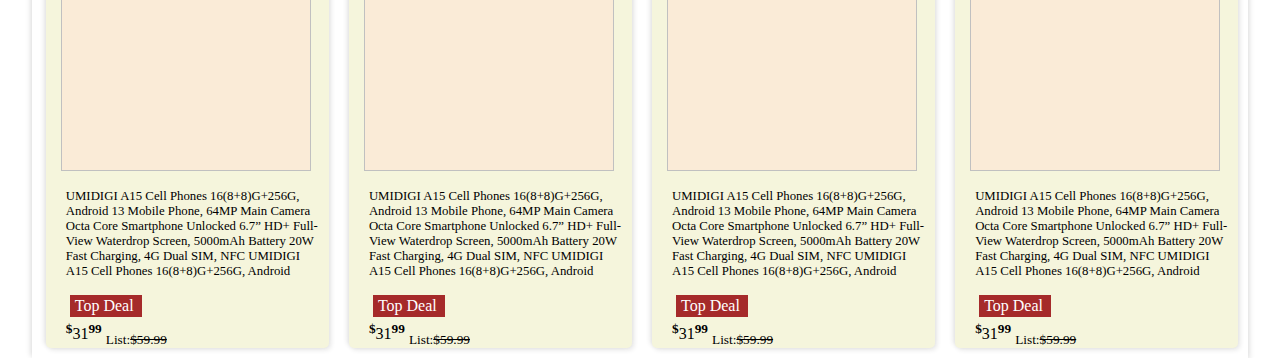
==== commit 9d8d903d: "preview.html" ====
--- a/preview.html
+++ b/preview.html
@@ -715,45 +715,7 @@
         </div>
         </container>
         <section>
-            <div class="book_container" id="books">
-                <h2>Top Sellers in Books for you</h2>
-                <div class="book_list">
-                    <div class="book_img">
-                        <img src="https://m.media-amazon.com/images/I/91n+yAE5aeL._AC_SY200_.jpg">
-                    </div>
-                    <div class="book_img">
-                        <img src="https://m.media-amazon.com/images/I/61gpEX9QKkL._AC_SY200_.jpg">
-                    </div>
-                    <div class="book_img">
-                        <img src="https://m.media-amazon.com/images/I/71mo8pckh1L._AC_SY200_.jpg">
-                    </div>
-                    <div class="book_img">
-                        <img src="https://m.media-amazon.com/images/I/51ANGs92WhL._AC_SY200_.jpg">
-                    </div>
-                    <div class="book_img">
-                        <img src="https://m.media-amazon.com/images/I/61n-Bi8rEbL._AC_SY200_.jpg">
-                    </div>
-    
-                    <div class="book_img">
-                        <img src="https://m.media-amazon.com/images/I/71d05LRCy-L._AC_SY200_.jpg">
-                    </div>
-    
-                    <div class="book_img">
-                        <img src="https://m.media-amazon.com/images/I/41zu6z6lDuL._AC_SY200_.jpg">
-                    </div>
-                    <div class="book_img">
-                        <img src="https://m.media-amazon.com/images/I/61sYrZXjsyL._AC_SY200_.jpg">
-                    </div>
-                    <div class="book_img">
-                        <img src="https://m.media-amazon.com/images/I/81O9My+c-KL._AC_SY200_.jpg">
-                    </div>
-                    
-                </div>
-                <div class="book-btn-container">
-                    <button class="book-btn" id="slide-btn-left"><i class="fa-solid fa-angle-left"></i></button>
-                    <button class="book-btn" id="slide-btn-right"><i class="fa-solid fa-angle-right"></i></button>
-                </div>
-            </div>
+          
             <div class="container" id="Bigdeals">
                 <div class="product-container" id="fashion">
                     <div class="container-item">
